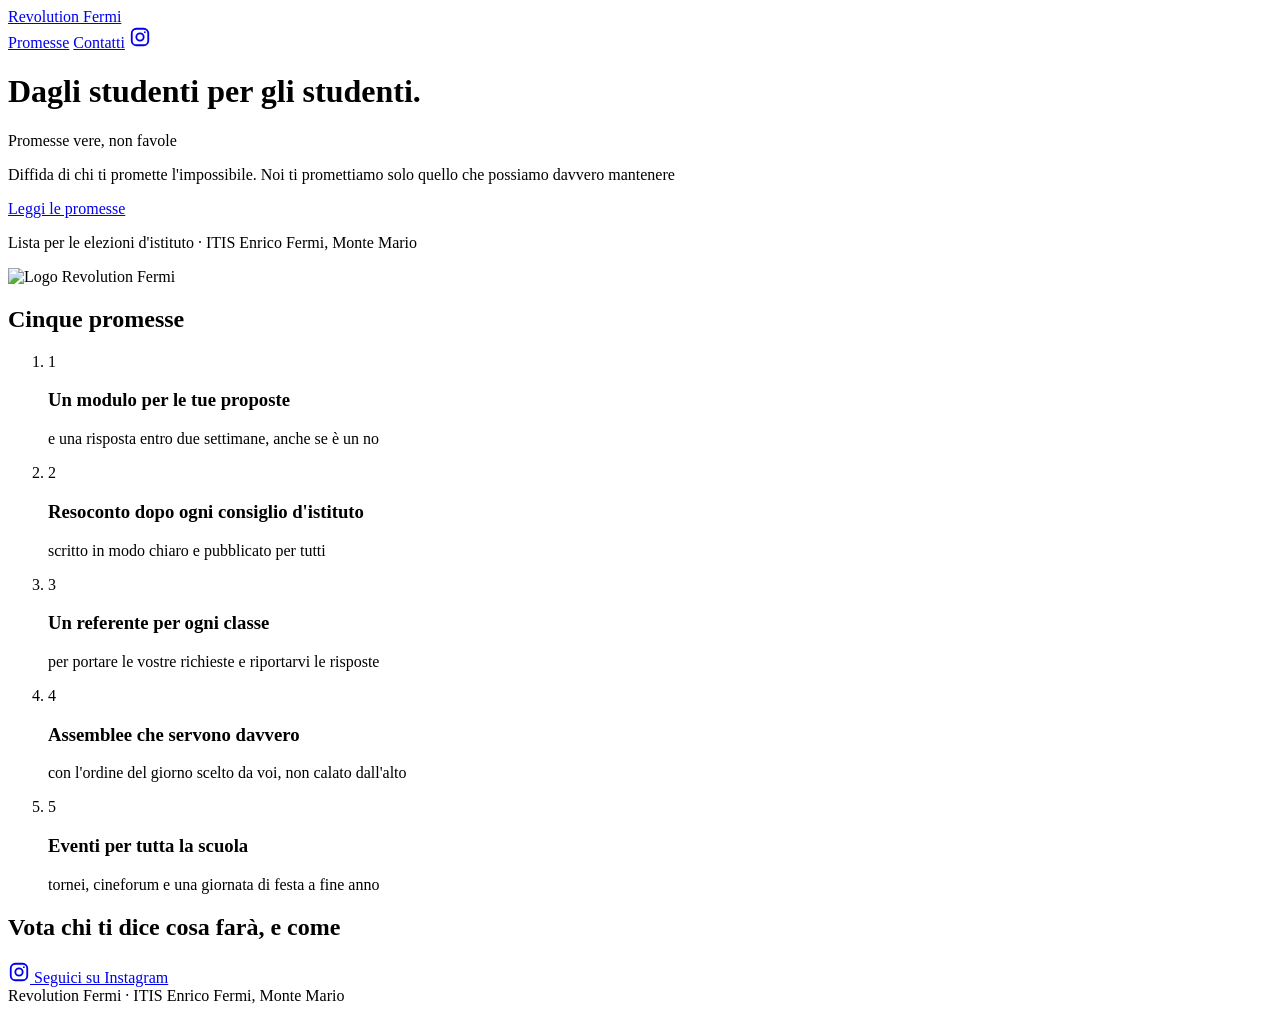
==== index.html @ e5948bfe "Add files via upload" ====
<!DOCTYPE html>
<html lang="it">
<head>
<meta charset="utf-8">
<meta name="viewport" content="width=device-width, initial-scale=1, viewport-fit=cover">
<title>Revolution Fermi – Dagli studenti per gli studenti</title>
<meta name="description" content="Lista studentesca Revolution Fermi, ITIS Enrico Fermi a Monte Mario. Cinque promesse vere per la nostra scuola.">
<meta name="theme-color" content="#2447d6">
<link rel="icon" href="assets/logo.png">
<link href="https://fonts.googleapis.com/css2?family=Poppins:wght@400;500;600;700;800&display=swap" rel="stylesheet">
<link rel="stylesheet" href="css/style.css">
</head>
<body>
<div class="top">
  <header class="wrap bar">
    <a class="brand" href="#"><span>Revolution Fermi</span></a>
    <nav>
      <a href="#promesse">Promesse</a>
      <a href="#contatti">Contatti</a>
      <a class="ig" href="https://www.instagram.com/revolution_fermi/" target="_blank" rel="noopener" aria-label="Instagram di Revolution Fermi"><svg viewBox="0 0 24 24" width="22" height="22" fill="none" stroke="currentColor" stroke-width="2" stroke-linecap="round" stroke-linejoin="round" aria-hidden="true"><rect x="3" y="3" width="18" height="18" rx="5"/><circle cx="12" cy="12" r="4"/><circle cx="17.3" cy="6.7" r="1" fill="currentColor" stroke="none"/></svg></a>
    </nav>
  </header>
  <div class="wrap hero">
    <div>
      <h1>Dagli studenti per gli studenti.</h1>
      <p class="lead">Promesse vere, non favole</p>
      <p>Diffida di chi ti promette l'impossibile. Noi ti promettiamo solo quello che possiamo davvero mantenere</p>
      <a class="btn" href="#promesse">Leggi le promesse</a>
      <p class="school">Lista per le elezioni d'istituto · ITIS Enrico Fermi, Monte Mario</p>
    </div>
    <img class="pic" src="assets/logo.png" alt="Logo Revolution Fermi">
  </div>
</div>

<main>
  <section id="promesse">
    <div class="wrap">
      <div class="head">
        <h2>Cinque promesse</h2>
      </div>
      <ol>
      <li><span class="n">1</span><div><h3>Un modulo per le tue proposte</h3><p>e una risposta entro due settimane, anche se è un no</p></div></li>
      <li><span class="n">2</span><div><h3>Resoconto dopo ogni consiglio d'istituto</h3><p>scritto in modo chiaro e pubblicato per tutti</p></div></li>
      <li><span class="n">3</span><div><h3>Un referente per ogni classe</h3><p>per portare le vostre richieste e riportarvi le risposte</p></div></li>
      <li><span class="n">4</span><div><h3>Assemblee che servono davvero</h3><p>con l'ordine del giorno scelto da voi, non calato dall'alto</p></div></li>
      <li><span class="n">5</span><div><h3>Eventi per tutta la scuola</h3><p>tornei, cineforum e una giornata di festa a fine anno</p></div></li>
      </ol>
    </div>
  </section>

  <section id="contatti" class="vote">
    <div class="wrap">
      <h2>Vota chi ti dice cosa farà, e come</h2>
      <a class="btn" href="https://www.instagram.com/revolution_fermi/" target="_blank" rel="noopener"><svg viewBox="0 0 24 24" width="22" height="22" fill="none" stroke="currentColor" stroke-width="2" stroke-linecap="round" stroke-linejoin="round" aria-hidden="true"><rect x="3" y="3" width="18" height="18" rx="5"/><circle cx="12" cy="12" r="4"/><circle cx="17.3" cy="6.7" r="1" fill="currentColor" stroke="none"/></svg> Seguici su Instagram</a>
    </div>
  </section>
</main>

<footer>
  <div class="wrap">
    <div class="b2"><span>Revolution Fermi · ITIS Enrico Fermi, Monte Mario</span></div>
  </div>
</footer>
</body>
</html>
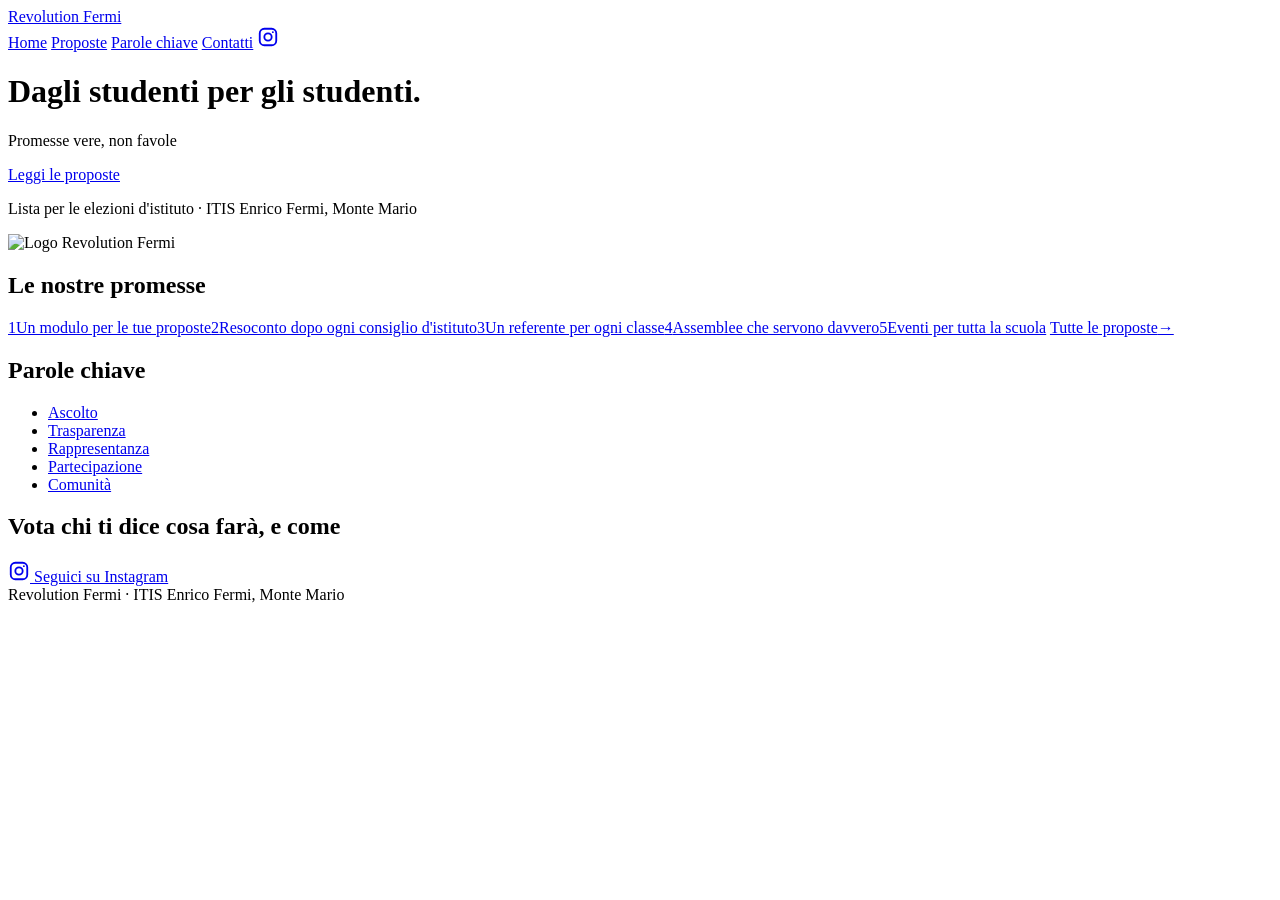
==== commit 599e6a48: "Add files via upload" ====
--- a/index.html
+++ b/index.html
@@ -5,6 +5,7 @@
 <meta name="viewport" content="width=device-width, initial-scale=1, viewport-fit=cover">
 <title>Revolution Fermi – Dagli studenti per gli studenti</title>
 <meta name="description" content="Lista studentesca Revolution Fermi, ITIS Enrico Fermi a Monte Mario. Cinque promesse vere per la nostra scuola.">
+<meta name="keywords" content="Revolution Fermi, lista studentesca, rappresentanti d'istituto, ITIS Enrico Fermi, Monte Mario, Roma, elezioni scolastiche, studenti, trasparenza, ascolto, partecipazione, assemblee, eventi scolastici, consiglio d'istituto">
 <meta name="theme-color" content="#2447d6">
 <link rel="icon" href="assets/logo.png">
 <link href="https://fonts.googleapis.com/css2?family=Poppins:wght@400;500;600;700;800&display=swap" rel="stylesheet">
@@ -13,10 +14,12 @@
 <body>
 <div class="top">
   <header class="wrap bar">
-    <a class="brand" href="#"><span>Revolution Fermi</span></a>
+    <a class="brand" href="index.html"><span>Revolution Fermi</span></a>
     <nav>
-      <a href="#promesse">Promesse</a>
-      <a href="#contatti">Contatti</a>
+      <a href="index.html" aria-current="page">Home</a>
+      <a href="proposte.html">Proposte</a>
+      <a href="index.html#parole-chiave">Parole chiave</a>
+      <a href="index.html#contatti">Contatti</a>
       <a class="ig" href="https://www.instagram.com/revolution_fermi/" target="_blank" rel="noopener" aria-label="Instagram di Revolution Fermi"><svg viewBox="0 0 24 24" width="22" height="22" fill="none" stroke="currentColor" stroke-width="2" stroke-linecap="round" stroke-linejoin="round" aria-hidden="true"><rect x="3" y="3" width="18" height="18" rx="5"/><circle cx="12" cy="12" r="4"/><circle cx="17.3" cy="6.7" r="1" fill="currentColor" stroke="none"/></svg></a>
     </nav>
   </header>
@@ -24,8 +27,7 @@
     <div>
       <h1>Dagli studenti per gli studenti.</h1>
       <p class="lead">Promesse vere, non favole</p>
-      <p>Diffida di chi ti promette l'impossibile. Noi ti promettiamo solo quello che possiamo davvero mantenere</p>
-      <a class="btn" href="#promesse">Leggi le promesse</a>
+      <a class="btn" href="proposte.html">Leggi le proposte</a>
       <p class="school">Lista per le elezioni d'istituto · ITIS Enrico Fermi, Monte Mario</p>
     </div>
     <img class="pic" src="assets/logo.png" alt="Logo Revolution Fermi">
@@ -33,18 +35,20 @@
 </div>
 
 <main>
-  <section id="promesse">
+  <section id="promesse" class="sec">
     <div class="wrap">
-      <div class="head">
-        <h2>Cinque promesse</h2>
+      <div class="head"><h2>Le nostre promesse</h2></div>
+      <div class="tiles">
+        <a class="tile" href="proposte.html#p1"><span class="n">1</span><span>Un modulo per le tue proposte</span></a><a class="tile" href="proposte.html#p2"><span class="n">2</span><span>Resoconto dopo ogni consiglio d'istituto</span></a><a class="tile" href="proposte.html#p3"><span class="n">3</span><span>Un referente per ogni classe</span></a><a class="tile" href="proposte.html#p4"><span class="n">4</span><span>Assemblee che servono davvero</span></a><a class="tile" href="proposte.html#p5"><span class="n">5</span><span>Eventi per tutta la scuola</span></a>
+        <a class="tile all" href="proposte.html"><span>Tutte le proposte</span><span aria-hidden="true">→</span></a>
       </div>
-      <ol>
-      <li><span class="n">1</span><div><h3>Un modulo per le tue proposte</h3><p>e una risposta entro due settimane, anche se è un no</p></div></li>
-      <li><span class="n">2</span><div><h3>Resoconto dopo ogni consiglio d'istituto</h3><p>scritto in modo chiaro e pubblicato per tutti</p></div></li>
-      <li><span class="n">3</span><div><h3>Un referente per ogni classe</h3><p>per portare le vostre richieste e riportarvi le risposte</p></div></li>
-      <li><span class="n">4</span><div><h3>Assemblee che servono davvero</h3><p>con l'ordine del giorno scelto da voi, non calato dall'alto</p></div></li>
-      <li><span class="n">5</span><div><h3>Eventi per tutta la scuola</h3><p>tornei, cineforum e una giornata di festa a fine anno</p></div></li>
-      </ol>
+    </div>
+  </section>
+
+  <section id="parole-chiave" class="sec kw">
+    <div class="wrap">
+      <div class="head"><h2>Parole chiave</h2></div>
+      <ul class="chips"><li><a href="proposte.html#p1">Ascolto</a></li><li><a href="proposte.html#p2">Trasparenza</a></li><li><a href="proposte.html#p3">Rappresentanza</a></li><li><a href="proposte.html#p4">Partecipazione</a></li><li><a href="proposte.html#p5">Comunità</a></li></ul>
     </div>
   </section>
 
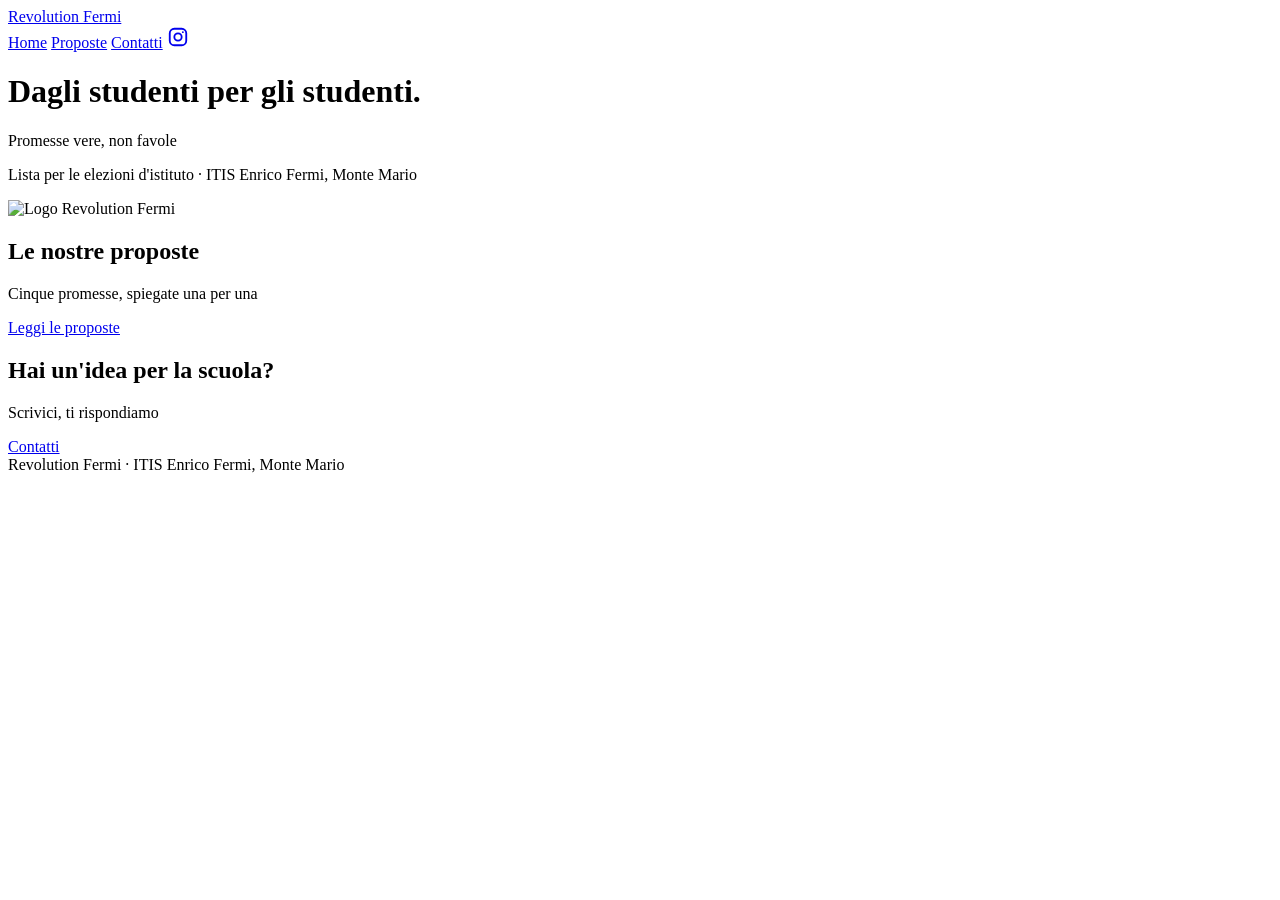
==== commit ef87c96d: "Add files via upload" ====
--- a/index.html
+++ b/index.html
@@ -3,11 +3,9 @@
 <head>
 <meta charset="utf-8">
 <meta name="viewport" content="width=device-width, initial-scale=1, viewport-fit=cover">
-<title>Revolution Fermi – Dagli studenti per gli studenti</title>
-<meta name="description" content="Lista studentesca Revolution Fermi, ITIS Enrico Fermi a Monte Mario. Cinque promesse vere per la nostra scuola.">
-<meta name="keywords" content="Revolution Fermi, lista studentesca, rappresentanti d'istituto, ITIS Enrico Fermi, Monte Mario, Roma, elezioni scolastiche, studenti, trasparenza, ascolto, partecipazione, assemblee, eventi scolastici, consiglio d'istituto">
+<title>RevolutionFermi – Lista studentesca ITIS Enrico Fermi, Monte Mario</title>
 <meta name="theme-color" content="#2447d6">
-<link rel="icon" href="assets/logo.png">
+<link rel="icon" type="image/png" href="assets/logoicon.png">
 <link href="https://fonts.googleapis.com/css2?family=Poppins:wght@400;500;600;700;800&display=swap" rel="stylesheet">
 <link rel="stylesheet" href="css/style.css">
 </head>
@@ -18,16 +16,14 @@
     <nav>
       <a href="index.html" aria-current="page">Home</a>
       <a href="proposte.html">Proposte</a>
-      <a href="index.html#parole-chiave">Parole chiave</a>
-      <a href="index.html#contatti">Contatti</a>
+      <a href="contatti.html">Contatti</a>
       <a class="ig" href="https://www.instagram.com/revolution_fermi/" target="_blank" rel="noopener" aria-label="Instagram di Revolution Fermi"><svg viewBox="0 0 24 24" width="22" height="22" fill="none" stroke="currentColor" stroke-width="2" stroke-linecap="round" stroke-linejoin="round" aria-hidden="true"><rect x="3" y="3" width="18" height="18" rx="5"/><circle cx="12" cy="12" r="4"/><circle cx="17.3" cy="6.7" r="1" fill="currentColor" stroke="none"/></svg></a>
     </nav>
   </header>
   <div class="wrap hero">
     <div>
-      <h1>Dagli studenti per gli studenti.</h1>
+      <h1 class="dot">Dagli studenti per gli studenti.</h1>
       <p class="lead">Promesse vere, non favole</p>
-      <a class="btn" href="proposte.html">Leggi le proposte</a>
       <p class="school">Lista per le elezioni d'istituto · ITIS Enrico Fermi, Monte Mario</p>
     </div>
     <img class="pic" src="assets/logo.png" alt="Logo Revolution Fermi">
@@ -35,27 +31,19 @@
 </div>
 
 <main>
-  <section id="promesse" class="sec">
+  <section class="sec cta">
     <div class="wrap">
-      <div class="head"><h2>Le nostre promesse</h2></div>
-      <div class="tiles">
-        <a class="tile" href="proposte.html#p1"><span class="n">1</span><span>Un modulo per le tue proposte</span></a><a class="tile" href="proposte.html#p2"><span class="n">2</span><span>Resoconto dopo ogni consiglio d'istituto</span></a><a class="tile" href="proposte.html#p3"><span class="n">3</span><span>Un referente per ogni classe</span></a><a class="tile" href="proposte.html#p4"><span class="n">4</span><span>Assemblee che servono davvero</span></a><a class="tile" href="proposte.html#p5"><span class="n">5</span><span>Eventi per tutta la scuola</span></a>
-        <a class="tile all" href="proposte.html"><span>Tutte le proposte</span><span aria-hidden="true">→</span></a>
-      </div>
+      <h2 class="dot">Le nostre proposte</h2>
+      <p>Cinque promesse, spiegate una per una</p>
+      <a class="btn" href="proposte.html">Leggi le proposte</a>
     </div>
   </section>
 
-  <section id="parole-chiave" class="sec kw">
+  <section class="sec cta tint">
     <div class="wrap">
-      <div class="head"><h2>Parole chiave</h2></div>
-      <ul class="chips"><li><a href="proposte.html#p1">Ascolto</a></li><li><a href="proposte.html#p2">Trasparenza</a></li><li><a href="proposte.html#p3">Rappresentanza</a></li><li><a href="proposte.html#p4">Partecipazione</a></li><li><a href="proposte.html#p5">Comunità</a></li></ul>
-    </div>
-  </section>
-
-  <section id="contatti" class="vote">
-    <div class="wrap">
-      <h2>Vota chi ti dice cosa farà, e come</h2>
-      <a class="btn" href="https://www.instagram.com/revolution_fermi/" target="_blank" rel="noopener"><svg viewBox="0 0 24 24" width="22" height="22" fill="none" stroke="currentColor" stroke-width="2" stroke-linecap="round" stroke-linejoin="round" aria-hidden="true"><rect x="3" y="3" width="18" height="18" rx="5"/><circle cx="12" cy="12" r="4"/><circle cx="17.3" cy="6.7" r="1" fill="currentColor" stroke="none"/></svg> Seguici su Instagram</a>
+      <h2>Hai un'idea per la scuola?</h2>
+      <p>Scrivici, ti rispondiamo</p>
+      <a class="btn" href="contatti.html">Contatti</a>
     </div>
   </section>
 </main>
@@ -65,5 +53,6 @@
     <div class="b2"><span>Revolution Fermi · ITIS Enrico Fermi, Monte Mario</span></div>
   </div>
 </footer>
+<script src="js/script.js"></script>
 </body>
 </html>
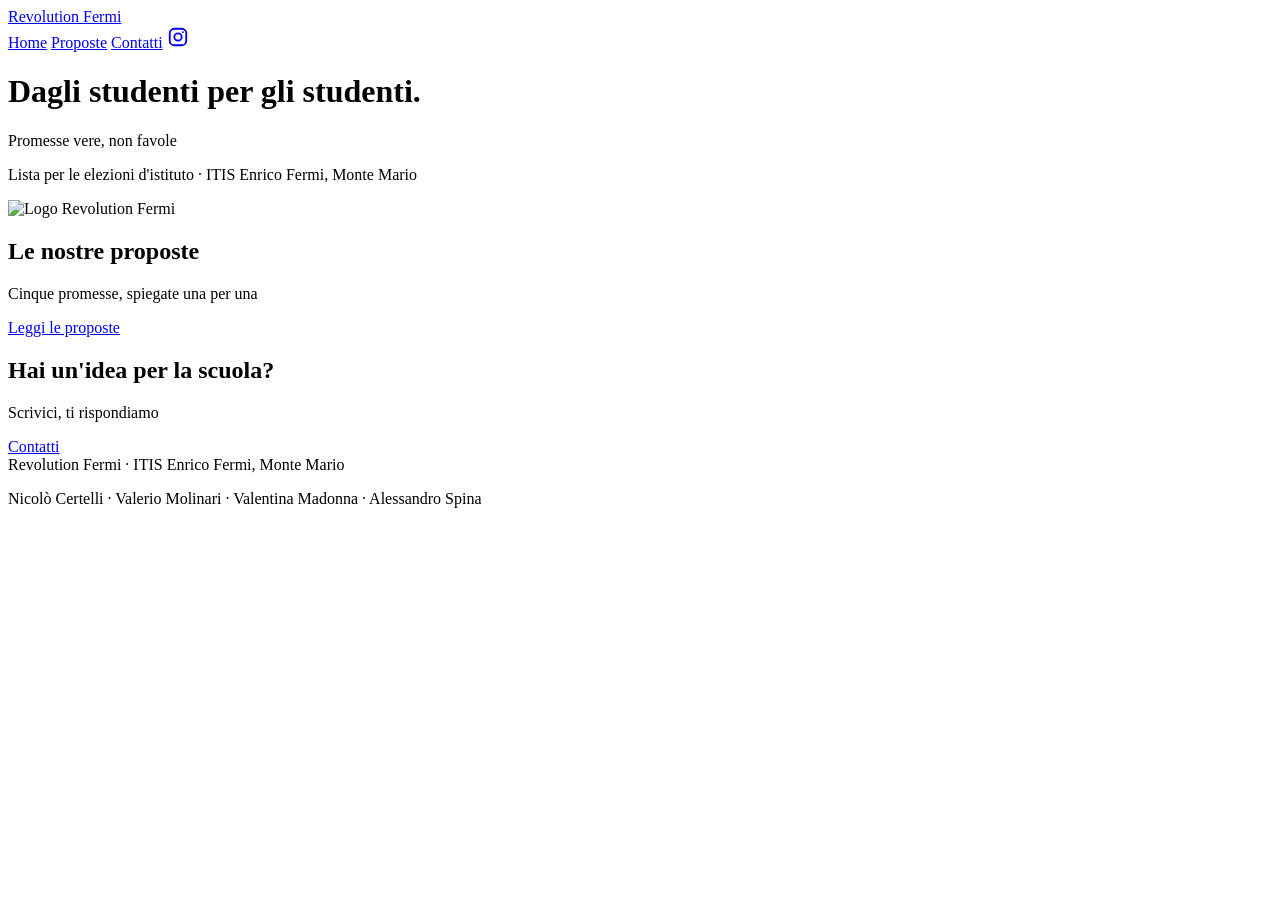
==== commit b6701a23: "Add files via upload" ====
--- a/index.html
+++ b/index.html
@@ -51,6 +51,7 @@
 <footer>
   <div class="wrap">
     <div class="b2"><span>Revolution Fermi · ITIS Enrico Fermi, Monte Mario</span></div>
+    <p class="names">Nicolò Certelli · Valerio Molinari · Valentina Madonna · Alessandro Spina</p>
   </div>
 </footer>
 <script src="js/script.js"></script>
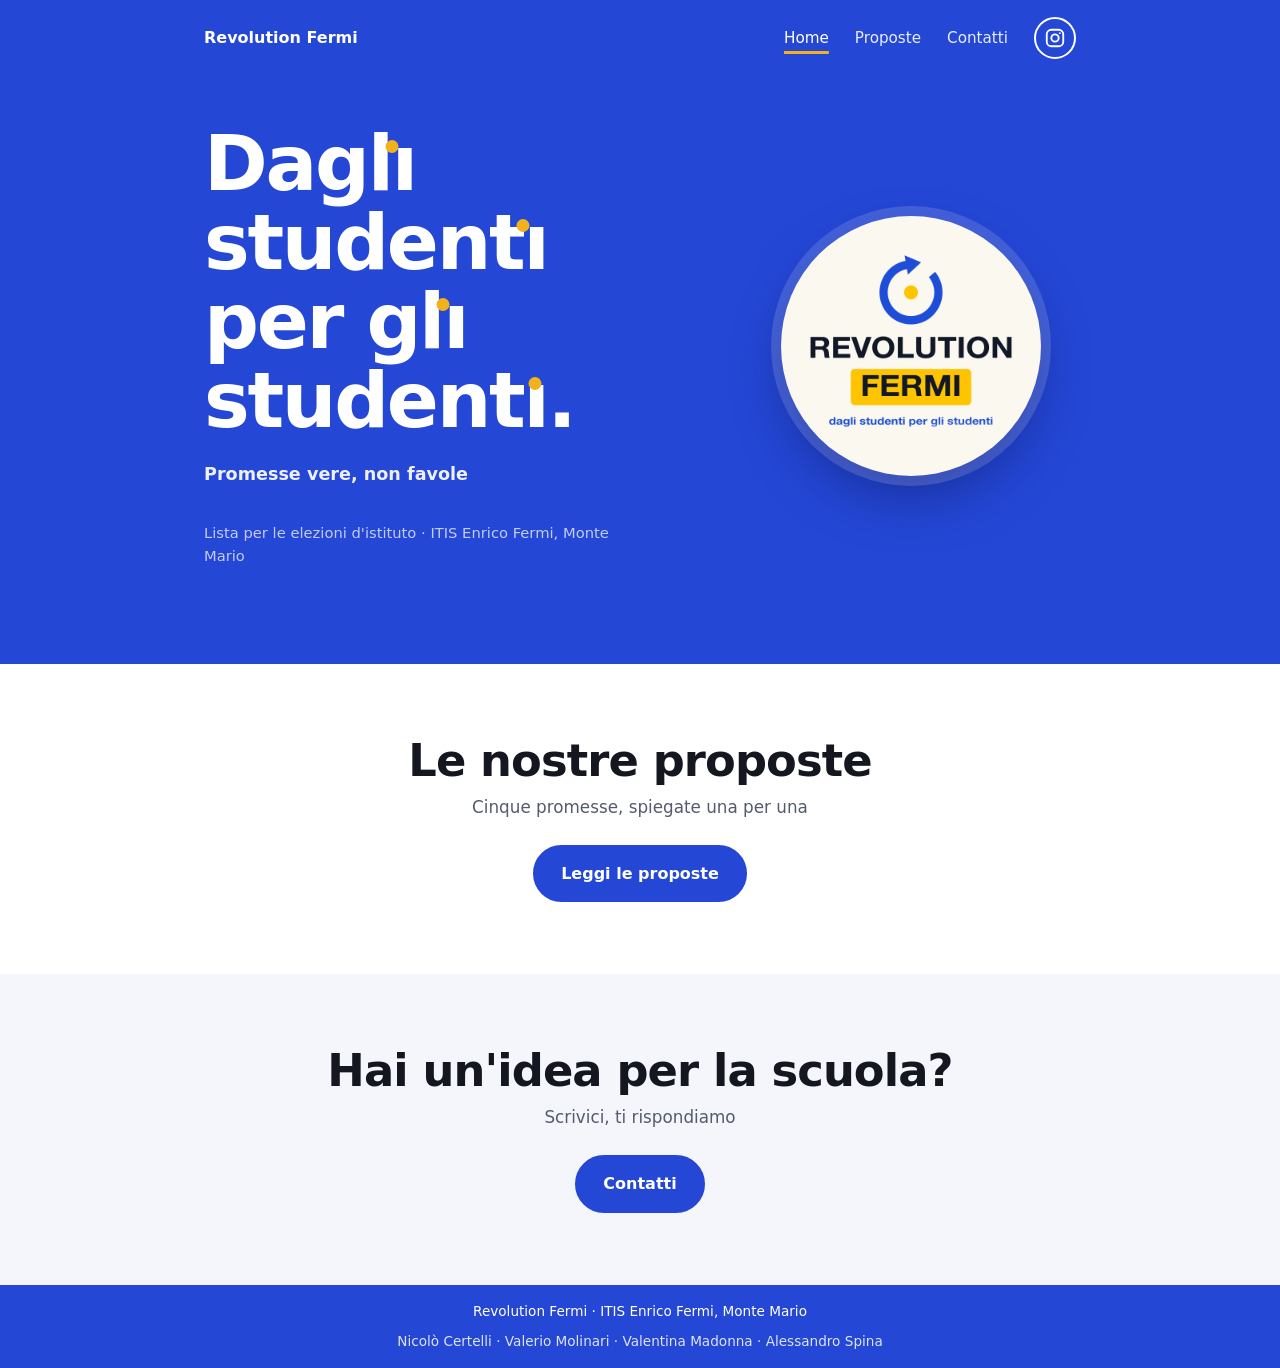
==== commit 9992009a: "Update index.html" ====
--- a/index.html
+++ b/index.html
@@ -5,9 +5,9 @@
 <meta name="viewport" content="width=device-width, initial-scale=1, viewport-fit=cover">
 <title>RevolutionFermi – Lista studentesca ITIS Enrico Fermi, Monte Mario</title>
 <meta name="theme-color" content="#2447d6">
-<link rel="icon" type="image/png" href="assets/logoicon.png">
+<link rel="icon" type="image/png" href="logoicon.png">
 <link href="https://fonts.googleapis.com/css2?family=Poppins:wght@400;500;600;700;800&display=swap" rel="stylesheet">
-<link rel="stylesheet" href="css/style.css">
+<link rel="stylesheet" href="style.css">
 </head>
 <body>
 <div class="top">
@@ -26,7 +26,7 @@
       <p class="lead">Promesse vere, non favole</p>
       <p class="school">Lista per le elezioni d'istituto · ITIS Enrico Fermi, Monte Mario</p>
     </div>
-    <img class="pic" src="assets/logo.png" alt="Logo Revolution Fermi">
+    <img class="pic" src="logo.png" alt="Logo Revolution Fermi">
   </div>
 </div>
 
@@ -54,6 +54,6 @@
     <p class="names">Nicolò Certelli · Valerio Molinari · Valentina Madonna · Alessandro Spina</p>
   </div>
 </footer>
-<script src="js/script.js"></script>
+<script src="script.js"></script>
 </body>
 </html>
--- a/style.css
+++ b/style.css
@@ -0,0 +1,126 @@
+/* stili */
+:root{--blue:#2447d6;--deep:#1b37a8;--yellow:#f2b21c;--ink:#14171f;--muted:#555b6e;--line:#e3e6ef;--tint:#f4f6fc;
+box-sizing:border-box;padding-top:env(safe-area-inset-top,0px);padding-bottom:env(safe-area-inset-bottom,0px)}
+html{scroll-behavior:smooth;scroll-padding-top:84px;background:var(--blue)}
+*{box-sizing:border-box}
+body{margin:0;background:#fff;color:var(--ink);font-family:'Poppins',system-ui,sans-serif;line-height:1.6;-webkit-font-smoothing:antialiased}
+a{color:inherit}
+:focus-visible{outline:3px solid var(--yellow);outline-offset:3px}
+h1,h2,h3{text-wrap:balance}
+.wrap{max-width:920px;margin:0 auto;padding:0 24px}
+
+/* sfondo blu inizio */
+.top{background:var(--blue);color:#fff}
+.bar{display:flex;align-items:center;justify-content:space-between;height:76px}
+.brand{display:flex;align-items:center;gap:12px;font-weight:700;text-decoration:none}
+.brand img{width:42px;height:42px;border-radius:50%}
+.bar nav{display:flex;align-items:center;gap:26px}
+.bar nav a:not(.ig){text-decoration:none;font-weight:500;font-size:.95rem;opacity:.9}
+.bar nav a:not(.ig):hover{opacity:1;text-decoration:underline;text-underline-offset:6px}
+.ig{display:inline-flex;align-items:center;justify-content:center;width:42px;height:42px;border-radius:50%;border:2px solid #fff;color:#fff;transition:background .2s,color .2s}
+.ig:hover{background:#fff;color:var(--blue)}
+.hero{display:grid;grid-template-columns:1.5fr 1fr;gap:48px;align-items:center;padding-top:48px;padding-bottom:96px}
+.hero h1{font-size:clamp(2.6rem,9vw,4.8rem);line-height:1.03;font-weight:800;margin:0 0 20px;letter-spacing:-.03em}
+.lead{font-size:1.5rem;font-weight:700;color:var(--yellow);margin:0 0 12px}
+.hero p{font-size:1.1rem;margin:0 0 32px;color:rgba(255,255,255,.92);max-width:29em}
+.hero p.school{font-size:.92rem;margin:12px 0 0;color:rgba(255,255,255,.72)}
+.hero .pic{justify-self:center;width:100%;max-width:260px;border-radius:50%;box-shadow:0 0 0 10px rgba(255,255,255,.14),0 24px 50px rgba(8,18,70,.35)}
+
+/* bottoni */
+.btn{display:inline-flex;align-items:center;gap:10px;font-weight:600;padding:14px 26px;border-radius:999px;text-decoration:none;border:2px solid var(--blue);background:var(--blue);color:#fff;transition:background .2s,color .2s,border-color .2s}
+.btn:hover{background:var(--deep);border-color:var(--deep)}
+.top .btn{background:var(--yellow);border-color:var(--yellow);color:var(--ink)}
+.top .btn:hover{background:#fff;border-color:#fff}
+
+/* parte promesse */
+#promesse{padding:88px 0}
+.head{max-width:34em;margin-bottom:36px}
+h2{font-size:clamp(1.9rem,6vw,2.8rem);line-height:1.12;margin:0 0 10px;font-weight:800;letter-spacing:-.02em}
+.sub{color:var(--muted);margin:0;font-size:1.05rem}
+ol{list-style:none;margin:0;padding:0;display:grid;gap:14px}
+li{display:flex;gap:22px;align-items:center;padding:24px 26px;background:#fff;border:1.5px solid var(--line);border-radius:16px;transition:border-color .2s,box-shadow .2s}
+li:hover{border-color:var(--blue);box-shadow:0 8px 24px rgba(36,71,214,.1)}
+.n{flex:none;width:48px;height:48px;border-radius:50%;background:var(--yellow);font-weight:800;font-size:1.2rem;display:grid;place-items:center}
+li h3{margin:0 0 3px;font-size:clamp(1.1rem,3.5vw,1.4rem);line-height:1.25}
+li p{margin:0;color:var(--muted);font-size:1.02rem}
+
+/* contatti */
+.vote{background:var(--tint);padding:88px 0;text-align:center}
+.vote h2{max-width:15em;margin:0 auto 12px}
+.vote p{margin:0 0 28px;color:var(--muted);font-size:1.05rem}
+
+/* footer */
+footer{background:var(--blue);color:#fff;font-size:.85rem}
+footer .wrap{display:flex;flex-wrap:wrap;gap:8px 16px;align-items:center;justify-content:center;padding-top:16px;padding-bottom:calc(16px + env(safe-area-inset-bottom,0px));text-align:center}
+footer img{width:26px;height:26px;border-radius:50%}
+footer .b2{display:flex;gap:10px;align-items:center}
+
+@media (max-width:700px){
+.hero{grid-template-columns:1fr;gap:28px;padding-top:24px;padding-bottom:64px}
+.hero .pic{max-width:150px;order:-1;justify-self:start}
+.bar nav a:not(.ig){display:none}
+.brand span{font-size:.95rem}
+#promesse,.vote{padding:60px 0}
+li{padding:18px;gap:16px}
+.n{width:42px;height:42px}}
+@media (prefers-reduced-motion:reduce){*{transition:none!important;scroll-behavior:auto!important}}
+
+/* ---- nuove parti: menu, parole chiave, proposte ---- */
+.sec{padding:72px 0}
+.bar nav a[aria-current]{opacity:1;text-decoration:underline;text-decoration-color:var(--yellow);text-decoration-thickness:3px;text-underline-offset:8px}
+.page-hero{padding-top:24px;padding-bottom:64px}
+.page-hero h1{font-size:clamp(2.2rem,7vw,3.8rem);line-height:1.05;font-weight:800;margin:0 0 14px;letter-spacing:-.03em}
+.page-hero p{font-size:1.1rem;margin:0;max-width:30em;color:rgba(255,255,255,.92)}
+.acc{display:grid;gap:14px}
+.acc details{background:#fff;border:1.5px solid var(--line);border-radius:16px;transition:border-color .2s,box-shadow .2s}
+.acc details[open],.acc details:hover{border-color:var(--blue)}
+.acc details[open]{box-shadow:0 8px 24px rgba(36,71,214,.1)}
+.acc summary{display:flex;gap:22px;align-items:center;padding:22px 26px;cursor:pointer;list-style:none}
+.acc summary::-webkit-details-marker{display:none}
+.acc .t{flex:1}
+.acc .t b{display:block;font-size:clamp(1.1rem,3.5vw,1.4rem);line-height:1.25}
+.acc .t small{display:block;margin-top:3px;color:var(--muted);font-size:1.02rem}
+.chev{flex:none;width:12px;height:12px;border-right:3px solid var(--blue);border-bottom:3px solid var(--blue);transform:rotate(45deg);transition:transform .2s}
+details[open] .chev{transform:rotate(-135deg)}
+.acc .body{padding:0 26px 26px 96px;color:var(--ink)}
+.acc .body p{margin:0 0 14px;color:var(--muted);font-size:1.05rem}
+.acc .body ul{margin:0;padding-left:20px}
+.acc .body li{display:list-item;padding:3px 0;border:0;background:none;border-radius:0;font-weight:500}
+.acc .body li:hover{box-shadow:none}
+.acc .body li::marker{color:var(--yellow)}
+.back{display:flex;flex-wrap:wrap;gap:16px;margin:40px 0 0}
+.back .btn{margin:0}
+@media (max-width:700px){
+html{scroll-padding-top:120px}
+.sec{padding:52px 0}
+.bar{height:auto;flex-wrap:wrap;gap:6px;padding-top:14px;padding-bottom:8px}
+.bar nav{width:100%;gap:0;justify-content:space-between}
+.bar nav a:not(.ig){display:inline;font-size:.86rem}
+.ig{width:36px;height:36px}
+.ig svg{width:18px;height:18px}
+.page-hero{padding-bottom:44px}
+.acc summary{padding:16px;gap:14px}
+.acc .body{padding:0 18px 20px 18px}
+}
+
+/* ---- home, contatti ---- */
+.cta{text-align:center}
+.cta h2{margin:0 0 8px}
+.cta p{margin:0 0 24px;color:var(--muted);font-size:1.05rem}
+.tint{background:var(--tint)}
+.btn.out{background:#fff;color:var(--blue)}
+.btn.out:hover{background:var(--blue);border-color:var(--blue);color:#fff}
+.cards{display:grid;grid-template-columns:repeat(auto-fit,minmax(280px,1fr));gap:18px}
+.card{border:1.5px solid var(--line);border-radius:16px;padding:28px;background:#fff}
+.card h2{font-size:1.5rem;margin:0 0 6px}
+.card p{margin:0 0 18px;color:var(--muted)}
+.card .val{color:var(--ink);font-weight:700;font-size:1.1rem;word-break:break-all}
+
+/* puntini gialli sulle i (se il puntino è troppo alto o basso, cambia "top") */
+.yi{position:relative}
+.yi::after{content:"";position:absolute;left:50%;top:.27em;width:.17em;height:.17em;border-radius:50%;background:var(--yellow);transform:translateX(-50%)}
+
+/* nomi nel footer, sotto il resto */
+footer .names{width:100%;margin:0;text-align:center;opacity:.85}
+/* sottotitolo vuoto delle proposte: non occupa spazio */
+.acc .t small:empty{display:none}
